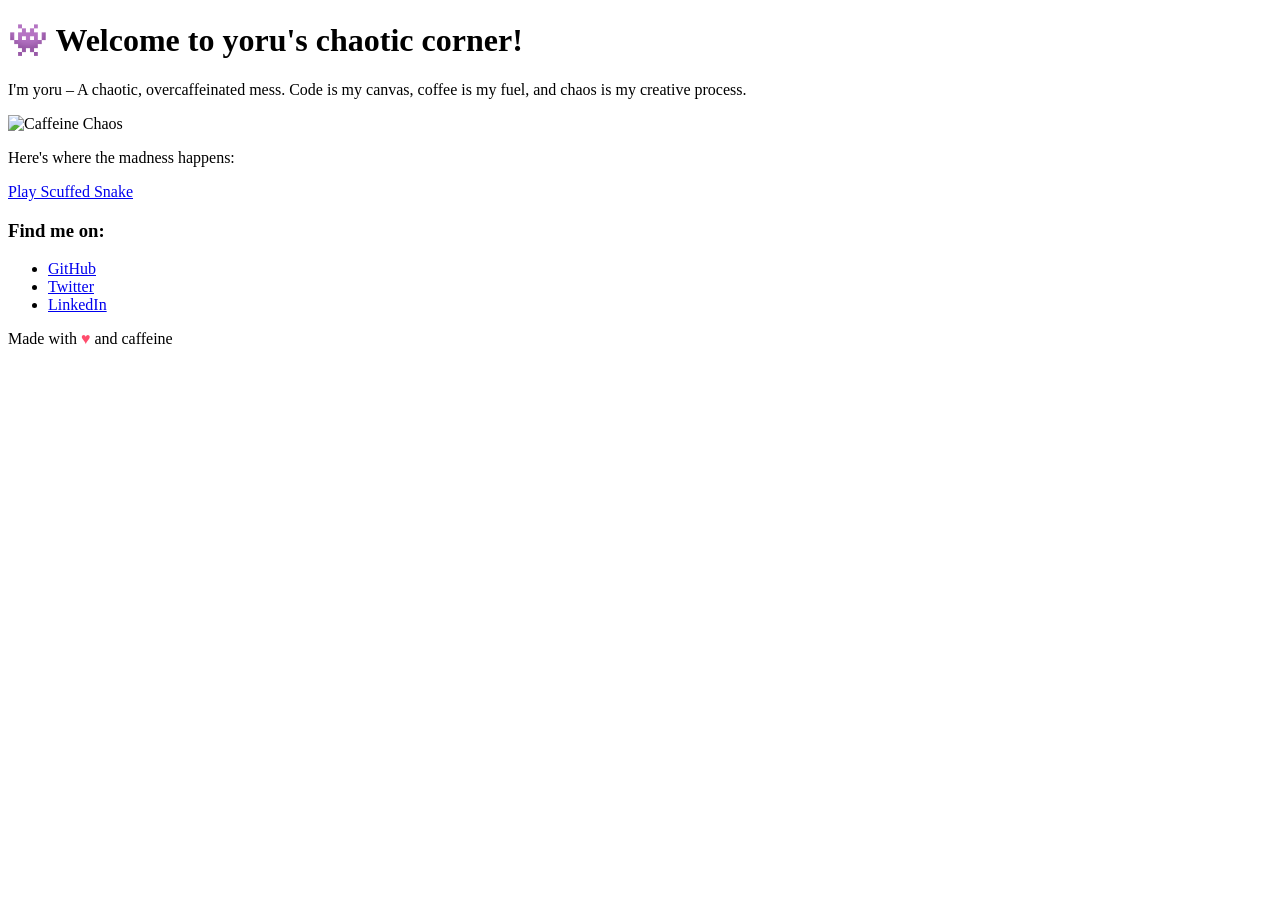
==== index.html @ 91932538 "Create index.html" ====
<!DOCTYPE html>
<html lang="en">
<head>
  <meta charset="UTF-8">
  <meta name="viewport" content="width=device-width, initial-scale=1.0">
  <title>yoru's Bio</title>
  <link rel="stylesheet" href="style.css">
</head>
<body>

<div class="bio">
  <h1>👾 Welcome to yoru's chaotic corner!</h1>
  
  <p class="intro">I'm yoru – A chaotic, overcaffeinated mess. Code is my canvas, coffee is my fuel, and chaos is my creative process.</p>
  
  <img src="assets/coffee-chaos.gif" width="300px" alt="Caffeine Chaos" />
  
  <p>Here's where the madness happens:</p>

  <a href="/scuffed-snake" class="play-button">Play Scuffed Snake</a>
  
  <div class="social-links">
    <h3>Find me on:</h3>
    <ul>
      <li><a href="https://github.com/yoru" target="_blank">GitHub</a></li>
      <li><a href="https://twitter.com/yoru" target="_blank">Twitter</a></li>
      <li><a href="https://linkedin.com/in/yoru" target="_blank">LinkedIn</a></li>
    </ul>
  </div>
</div>

<footer>
  <p>Made with <span style="color: #FF4D6D;">♥</span> and caffeine</p>
</footer>

</body>
</html>
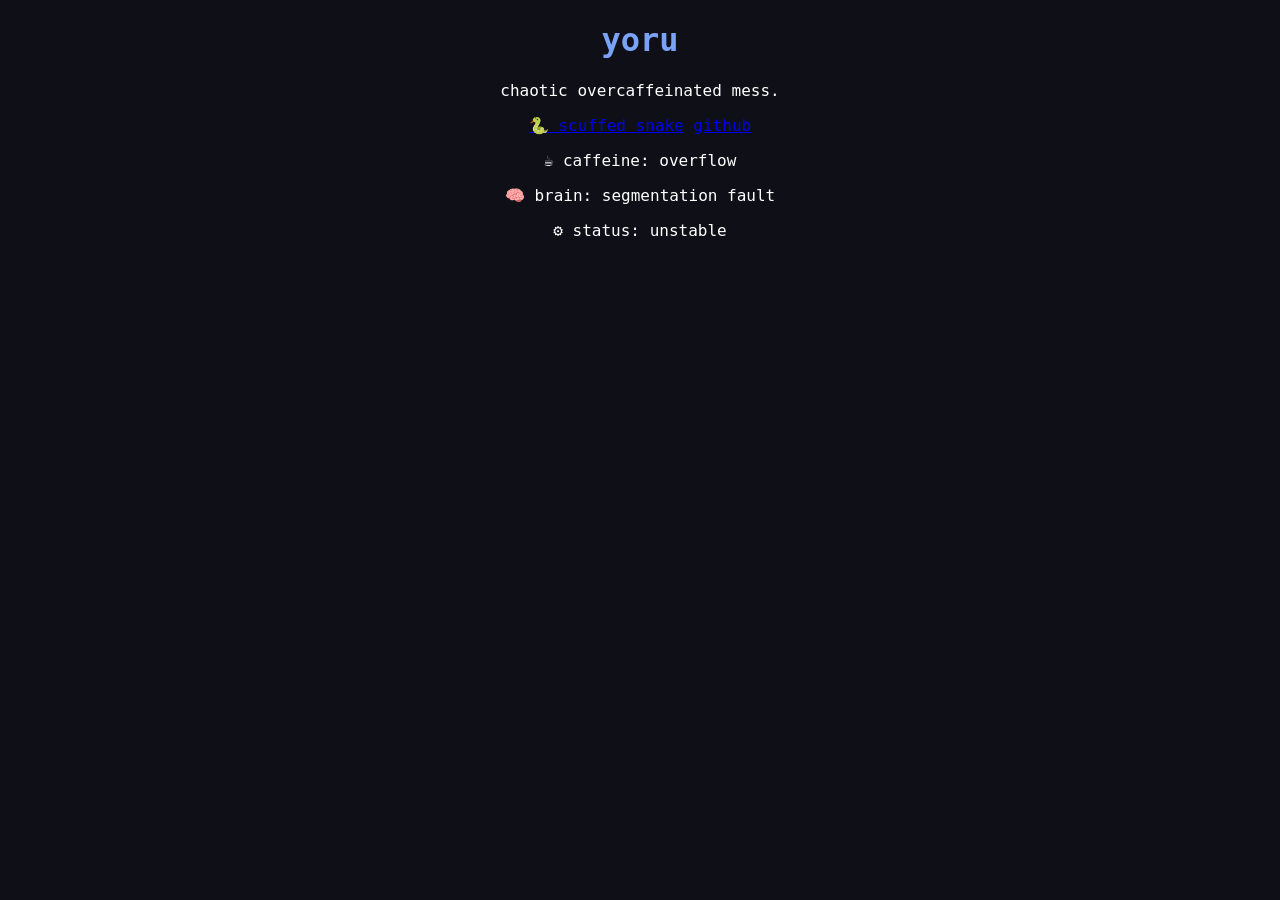
==== commit 5e6b3a4e: "Update index.html" ====
--- a/index.html
+++ b/index.html
@@ -3,35 +3,47 @@
 <head>
   <meta charset="UTF-8">
   <meta name="viewport" content="width=device-width, initial-scale=1.0">
-  <title>yoru's Bio</title>
+  <title>yoru.exe</title>
   <link rel="stylesheet" href="style.css">
 </head>
 <body>
 
-<div class="bio">
-  <h1>👾 Welcome to yoru's chaotic corner!</h1>
-  
-  <p class="intro">I'm yoru – A chaotic, overcaffeinated mess. Code is my canvas, coffee is my fuel, and chaos is my creative process.</p>
-  
-  <img src="assets/coffee-chaos.gif" width="300px" alt="Caffeine Chaos" />
-  
-  <p>Here's where the madness happens:</p>
+<div class="noise"></div>
 
-  <a href="/scuffed-snake" class="play-button">Play Scuffed Snake</a>
-  
-  <div class="social-links">
-    <h3>Find me on:</h3>
-    <ul>
-      <li><a href="https://github.com/yoru" target="_blank">GitHub</a></li>
-      <li><a href="https://twitter.com/yoru" target="_blank">Twitter</a></li>
-      <li><a href="https://linkedin.com/in/yoru" target="_blank">LinkedIn</a></li>
-    </ul>
+<div class="center glitch-wrapper">
+
+  <h1 class="glitch" data-text="yoru">yoru</h1>
+
+  <p class="type" id="type"></p>
+
+  <div class="links">
+    <a href="/scuffed-snake/">🐍 scuffed snake</a>
+    <a href="https://github.com/yourusername" target="_blank">github</a>
   </div>
+
+  <div class="status">
+    <p>☕ caffeine: overflow</p>
+    <p>🧠 brain: segmentation fault</p>
+    <p>⚙️ status: unstable</p>
+  </div>
+
 </div>
 
-<footer>
-  <p>Made with <span style="color: #FF4D6D;">♥</span> and caffeine</p>
-</footer>
+<script>
+const text = "chaotic overcaffeinated mess...";
+let i = 0;
+const speed = 40;
+
+function typeWriter() {
+  if (i < text.length) {
+    document.getElementById("type").innerHTML += text.charAt(i);
+    i++;
+    setTimeout(typeWriter, speed);
+  }
+}
+
+typeWriter();
+</script>
 
 </body>
 </html>
--- a/style.css
+++ b/style.css
@@ -0,0 +1,90 @@
+body {
+  margin: 0;
+  background: #0f0f17;
+  color: #fff;
+  font-family: 'Inconsolata', monospace;
+  text-align: center;
+}
+
+h1, h2 {
+  color: #7aa2f7;
+  font-size: 2rem;
+}
+
+.bio {
+  margin-top: 50px;
+}
+
+.intro {
+  color: #7aa2f7;
+  font-size: 1.2rem;
+}
+
+.play-button {
+  background-color: #ff4d6d;
+  color: #fff;
+  padding: 15px 25px;
+  font-size: 1.2rem;
+  text-decoration: none;
+  border-radius: 5px;
+  margin-top: 20px;
+  display: inline-block;
+  box-shadow: 0 4px 10px rgba(0, 0, 0, 0.5);
+}
+
+.play-button:hover {
+  background-color: #ff3653;
+}
+
+.social-links ul {
+  list-style: none;
+  padding: 0;
+}
+
+.social-links a {
+  color: #fff;
+  text-decoration: none;
+  margin: 10px 0;
+  display: block;
+}
+
+.social-links a:hover {
+  color: #ff4d6d;
+}
+
+footer {
+  margin-top: 30px;
+  font-size: 0.9rem;
+  color: #7aa2f7;
+}
+
+footer a {
+  color: #ff4d6d;
+}
+
+footer a:hover {
+  color: #ff3653;
+}
+
+.wrap {
+  display: flex;
+  justify-content: center;
+  flex-direction: column;
+  align-items: center;
+  margin-top: 20px;
+}
+
+canvas {
+  background: #111;
+  border: 2px solid #7aa2f7;
+  box-shadow: 0 0 20px #7aa2f7;
+  margin-top: 20px;
+}
+
+.back-button {
+  background-color: #7aa2f7;
+  color: #fff;
+  padding: 10px 20px;
+  text-decoration: none;
+  border-radius: 5px;
+ 
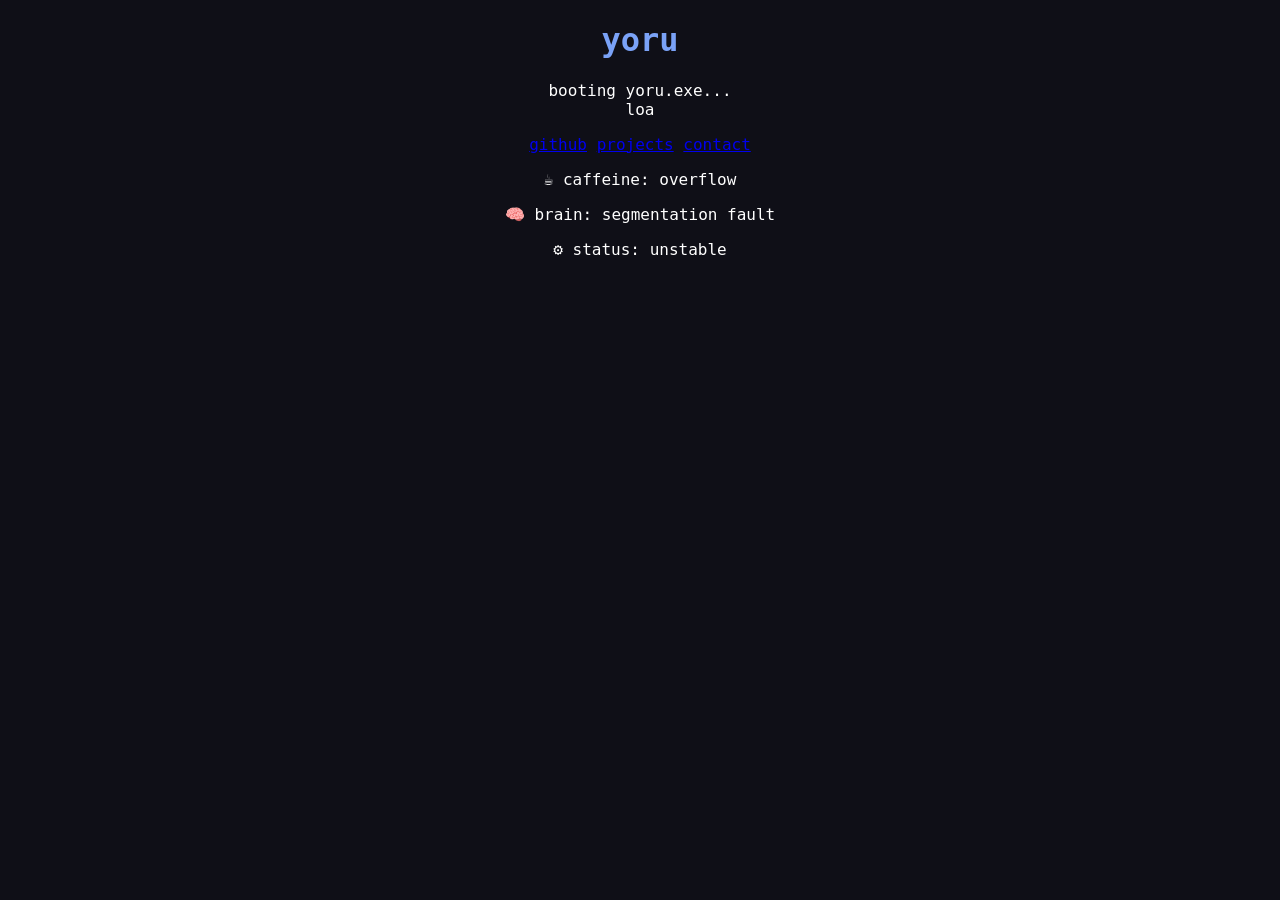
==== commit 61aba7e6: "Update index.html" ====
--- a/index.html
+++ b/index.html
@@ -10,15 +10,16 @@
 
 <div class="noise"></div>
 
-<div class="center glitch-wrapper">
+<div class="center">
 
   <h1 class="glitch" data-text="yoru">yoru</h1>
 
   <p class="type" id="type"></p>
 
   <div class="links">
-    <a href="/scuffed-snake/">🐍 scuffed snake</a>
     <a href="https://github.com/yourusername" target="_blank">github</a>
+    <a href="#">projects</a>
+    <a href="#">contact</a>
   </div>
 
   <div class="status">
@@ -30,19 +31,34 @@
 </div>
 
 <script>
-const text = "chaotic overcaffeinated mess...";
-let i = 0;
+const text = [
+  "booting yoru.exe...",
+  "loading chaos module...",
+  "injecting caffeine...",
+  "chaotic overcaffeinated mess"
+];
+
+let line = 0;
+let char = 0;
 const speed = 40;
+const el = document.getElementById("type");
 
-function typeWriter() {
-  if (i < text.length) {
-    document.getElementById("type").innerHTML += text.charAt(i);
-    i++;
-    setTimeout(typeWriter, speed);
+function type() {
+  if (line < text.length) {
+    if (char < text[line].length) {
+      el.innerHTML += text[line].charAt(char);
+      char++;
+      setTimeout(type, speed);
+    } else {
+      el.innerHTML += "<br>";
+      line++;
+      char = 0;
+      setTimeout(type, 300);
+    }
   }
 }
 
-typeWriter();
+type();
 </script>
 
 </body>
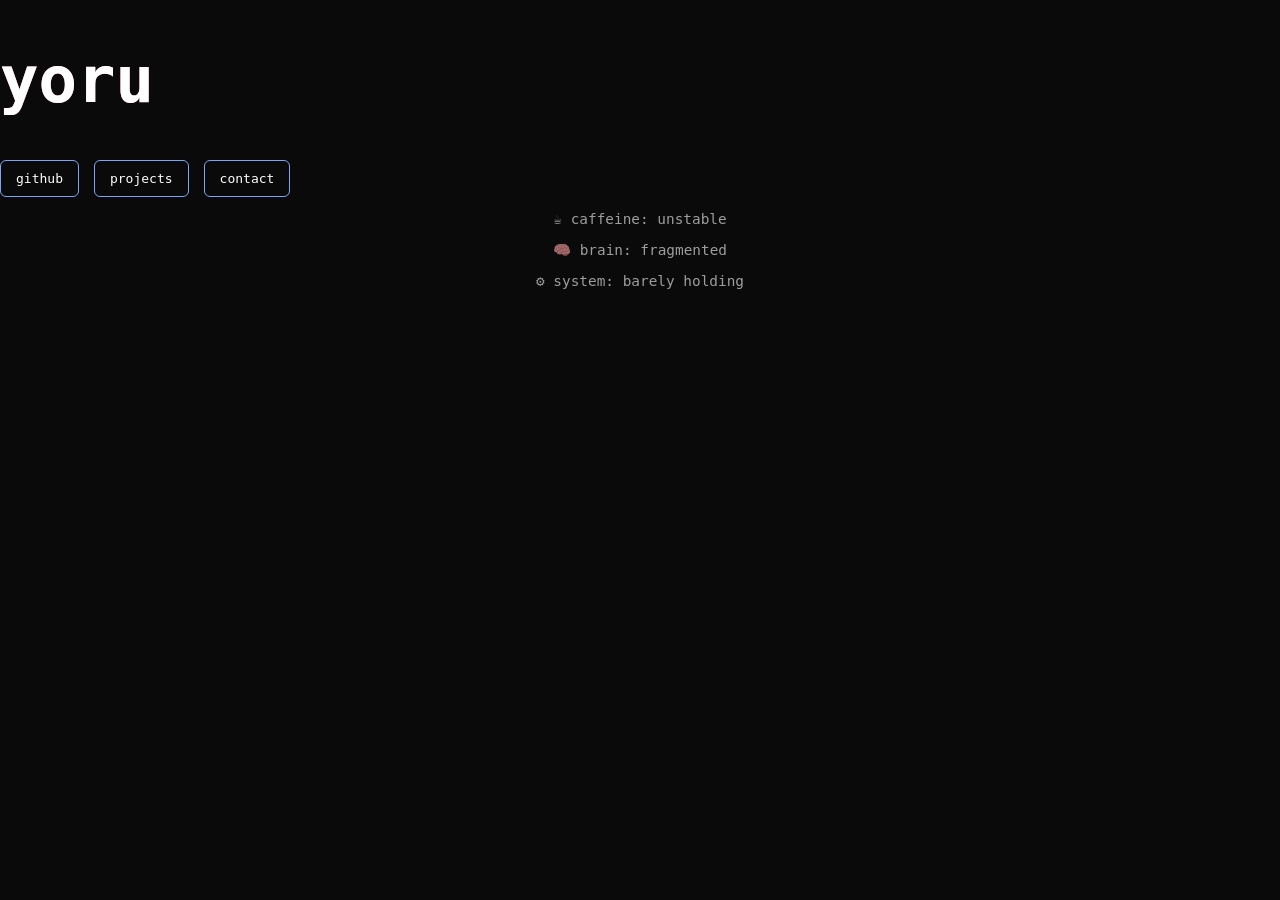
==== commit c4a5c88e: "Update index.html" ====
--- a/index.html
+++ b/index.html
@@ -3,18 +3,26 @@
 <head>
   <meta charset="UTF-8">
   <meta name="viewport" content="width=device-width, initial-scale=1.0">
-  <title>yoru.exe</title>
+  <title>yoruOS</title>
   <link rel="stylesheet" href="style.css">
 </head>
 <body>
 
-<div class="noise"></div>
+<!-- BOOT SCREEN -->
+<div id="boot">
+  <pre id="bootText"></pre>
+</div>
 
-<div class="center">
+<!-- GLITCH LAYER -->
+<div class="glitch-layer"></div>
+<div class="scanlines"></div>
+
+<!-- MAIN SITE -->
+<div id="main" class="hidden">
 
   <h1 class="glitch" data-text="yoru">yoru</h1>
 
-  <p class="type" id="type"></p>
+  <p id="type"></p>
 
   <div class="links">
     <a href="https://github.com/yourusername" target="_blank">github</a>
@@ -23,43 +31,13 @@
   </div>
 
   <div class="status">
-    <p>☕ caffeine: overflow</p>
-    <p>🧠 brain: segmentation fault</p>
-    <p>⚙️ status: unstable</p>
+    <p>☕ caffeine: unstable</p>
+    <p>🧠 brain: fragmented</p>
+    <p>⚙️ system: barely holding</p>
   </div>
 
 </div>
 
-<script>
-const text = [
-  "booting yoru.exe...",
-  "loading chaos module...",
-  "injecting caffeine...",
-  "chaotic overcaffeinated mess"
-];
-
-let line = 0;
-let char = 0;
-const speed = 40;
-const el = document.getElementById("type");
-
-function type() {
-  if (line < text.length) {
-    if (char < text[line].length) {
-      el.innerHTML += text[line].charAt(char);
-      char++;
-      setTimeout(type, speed);
-    } else {
-      el.innerHTML += "<br>";
-      line++;
-      char = 0;
-      setTimeout(type, 300);
-    }
-  }
-}
-
-type();
-</script>
-
+<script src="script.js"></script>
 </body>
 </html>
--- a/style.css
+++ b/style.css
@@ -1,90 +1,127 @@
 body {
   margin: 0;
-  background: #0f0f17;
+  background: #050505;
   color: #fff;
-  font-family: 'Inconsolata', monospace;
+  font-family: monospace;
+  overflow: hidden;
+}
+
+/* layout */
+
+.center {
+  height: 100vh;
+  display: flex;
+  flex-direction: column;
+  justify-content: center;
+  align-items: center;
+  gap: 25px;
+  position: relative;
+  z-index: 2;
+}
+
+/* glitch title */
+
+.glitch {
+  font-size: 4rem;
+  position: relative;
+}
+
+.glitch::before,
+.glitch::after {
+  content: attr(data-text);
+  position: absolute;
+  left: 0;
+}
+
+.glitch::before {
+  color: #ff4d6d;
+  animation: glitch1 1s infinite;
+  z-index: -1;
+}
+
+.glitch::after {
+  color: #7aa2f7;
+  animation: glitch2 1.5s infinite;
+  z-index: -2;
+}
+
+@keyframes glitch1 {
+  0% { transform: translate(0); }
+  20% { transform: translate(-3px, -2px); }
+  40% { transform: translate(3px, 2px); }
+  60% { transform: translate(-2px, 1px); }
+  80% { transform: translate(2px, -1px); }
+  100% { transform: translate(0); }
+}
+
+@keyframes glitch2 {
+  0% { transform: translate(0); }
+  20% { transform: translate(2px, 1px); }
+  40% { transform: translate(-2px, -1px); }
+  60% { transform: translate(1px, -3px); }
+  80% { transform: translate(-1px, 3px); }
+  100% { transform: translate(0); }
+}
+
+/* typing */
+
+.type {
+  font-size: 1.1rem;
+  opacity: 0.85;
   text-align: center;
 }
 
-h1, h2 {
-  color: #7aa2f7;
-  font-size: 2rem;
+/* links */
+
+.links {
+  display: flex;
+  gap: 15px;
 }
 
-.bio {
-  margin-top: 50px;
+.links a {
+  text-decoration: none;
+  color: #fff;
+  padding: 10px 15px;
+  border: 1px solid #7aa2f7;
+  border-radius: 6px;
+  transition: 0.2s;
 }
 
-.intro {
-  color: #7aa2f7;
-  font-size: 1.2rem;
+.links a:hover {
+  background: #7aa2f7;
+  color: #000;
 }
 
-.play-button {
-  background-color: #ff4d6d;
-  color: #fff;
-  padding: 15px 25px;
-  font-size: 1.2rem;
-  text-decoration: none;
-  border-radius: 5px;
-  margin-top: 20px;
-  display: inline-block;
-  box-shadow: 0 4px 10px rgba(0, 0, 0, 0.5);
+/* status */
+
+.status {
+  opacity: 0.6;
+  font-size: 0.9rem;
+  text-align: center;
 }
 
-.play-button:hover {
-  background-color: #ff3653;
+/* CRT noise */
+
+.noise {
+  position: fixed;
+  inset: 0;
+  background: url("https://media.giphy.com/media/oEI9uBYSzLpBK/giphy.gif");
+  opacity: 0.05;
+  pointer-events: none;
 }
 
-.social-links ul {
-  list-style: none;
-  padding: 0;
+/* flicker */
+
+body::after {
+  content: "";
+  position: fixed;
+  inset: 0;
+  background: rgba(255,255,255,0.02);
+  animation: flicker 0.15s infinite;
 }
 
-.social-links a {
-  color: #fff;
-  text-decoration: none;
-  margin: 10px 0;
-  display: block;
+@keyframes flicker {
+  0% { opacity: 0.02; }
+  50% { opacity: 0.05; }
+  100% { opacity: 0.02; }
 }
-
-.social-links a:hover {
-  color: #ff4d6d;
-}
-
-footer {
-  margin-top: 30px;
-  font-size: 0.9rem;
-  color: #7aa2f7;
-}
-
-footer a {
-  color: #ff4d6d;
-}
-
-footer a:hover {
-  color: #ff3653;
-}
-
-.wrap {
-  display: flex;
-  justify-content: center;
-  flex-direction: column;
-  align-items: center;
-  margin-top: 20px;
-}
-
-canvas {
-  background: #111;
-  border: 2px solid #7aa2f7;
-  box-shadow: 0 0 20px #7aa2f7;
-  margin-top: 20px;
-}
-
-.back-button {
-  background-color: #7aa2f7;
-  color: #fff;
-  padding: 10px 20px;
-  text-decoration: none;
-  border-radius: 5px;
- 
